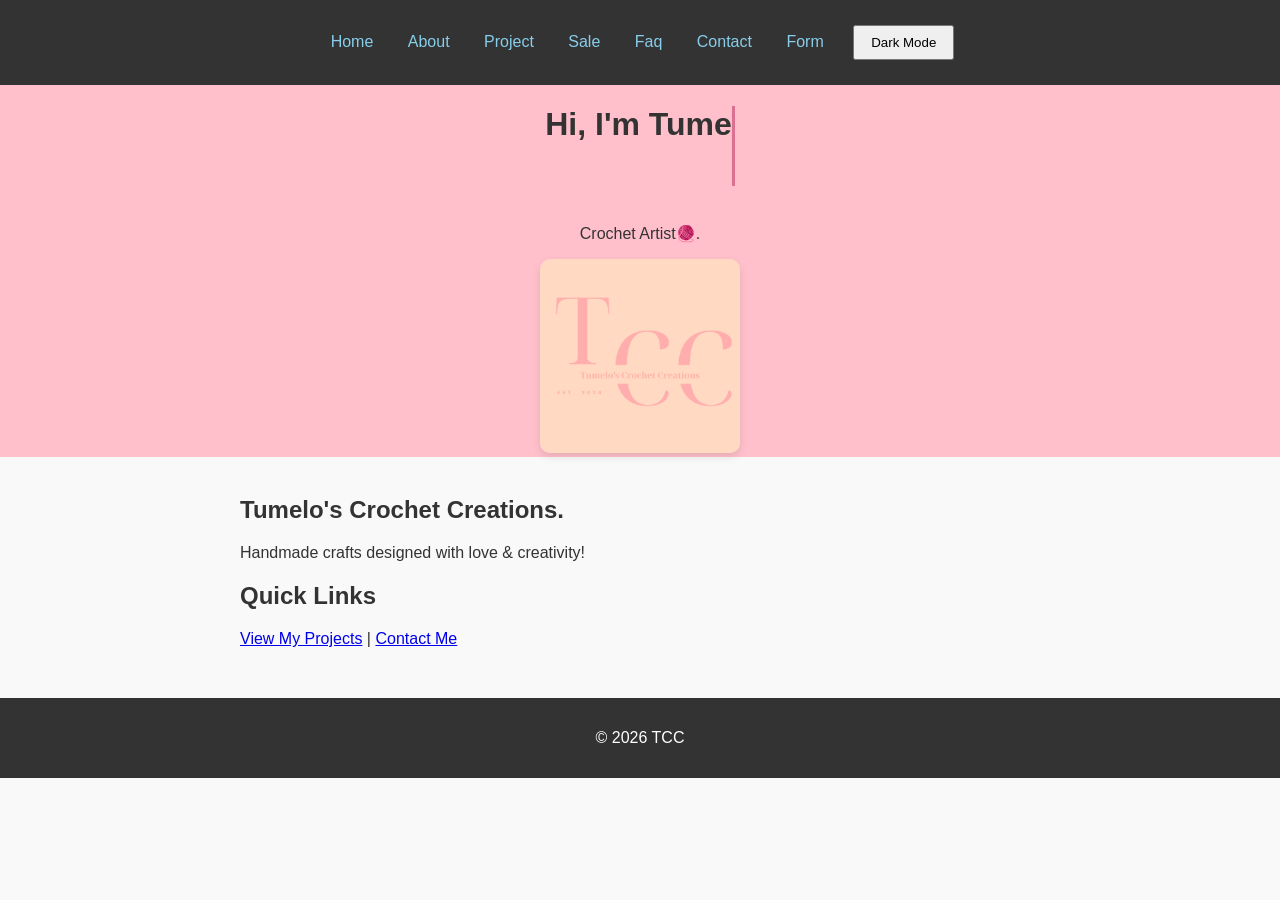
==== index.html @ 7371b625 "Updated content" ====
<!DOCTYPE html>
<html lang="en">
    <head>
        <meta charset="UTF-8">
        <meta name="viewport" content="width=device-width, initial-scale=1.0">
        <title>Tumelo's Crochet Creations</title>
        <link rel="stylesheet" href="styles.css">
        </head>
        <body>
            <header>
                <nav>
     <a href="index.html">Home</a>
    <a href="about.html">About</a>
    <a href="project.html">Project</a>
    <a href="sale.html">Sale</a>
    <a href="faq.html">Faq</a>
    <a href="contact.html">Contact</a>
    <a href="testimonial.html">Form</a>
    <button id="theme-toggle">Dark Mode</button>
</nav>
<h1 id="typing-headline"></h1>
<p>Crochet Artist🧶.</p>
<img src="images/logo.png" width="200">
            </header>
            <main>
                <section>
                    <h2>Tumelo's Crochet Creations.</h2>
                <p>Handmade crafts designed with love & creativity!</p>
                </section>
                <section>
                    <h2>Quick Links</h2>
                    <a href="projects.html">View My Projects</a> |
                    <a href="contact.html">Contact Me</a>
                </section>
            </main>
            <footer>
                <p>&copy; 2026 TCC</p>
            </footer>
            <button id="back-to-top" title="Go to top">↑</button>
            <script src="script.js"></script>
        </body>
</html>
---- styles.css ----
/* Global Styles */
body {
    font-family: Arial, sans-serif;
    margin: 0;
    padding: 0;
    background-color: #f9f9f9;
    color: #333;
    transition: background-color 0.3s, color 0.3s;
}
/* Navigation */
nav {
    background-color: #333;
    padding: 15px;
    text-align: center;
}
nav a {
    color: skyblue ;
    text-decoration: none;
    margin: 0 15px;
}
nav a:hover {
    text-decoration: underline;
}
/* Headers */
header {
    background-color: #FFC0CB;
    color: rgba(255, 255, 255, 0.568)
    padding: 30px;
    text-align: center;
}
/* Main Content */
main {
    padding: 20px;
    max-width: 800px;
    margin: 0 auto;
}
/* Footer */
footer {
    background-color: #333;
    color: white;
    text-align: center;
    padding: 15px;
    margin-top: 30px;
}
/* Images */
img {
    border-radius: 10px;
    box-shadow: 0 4px 8px rgba(0,0,0,0.1);
}
}
/* Accent Links */
a {
    color: #800080; /* accent */
    text-decoration: none;
    font-weight: bold;
}
body.dark-mode {
    background-color: #333333;
    color: #f9f9f9;
}
body.dark-mode nav {
    background-color: #222222;
}
#theme-toggle {
    padding: 8px 16px;
    cursor: pointer;
    margin: 10px;
}
#typing-headline {
    min-height: 80px;
    border-right: 3px solid palevioletred;
    display: inline-block;
    animation: blink 0.75s step-end infinite;
}
@keyframes blink {
    from, to { border-color: transparent; }
    50% { border-color: blue; }
}
#back-to-top {
    display: none;
    position: fixed;
    bottom: 20px;
    right: 20px;
    background-color: red ;
    color: white;
    width: 50px;
    height: 50px;
    border-radius: 50%;
    border: none;
    font-size: 24px;
    cursor: pointer;
    box-shadow: 2px 2px 10px rgba(0,0,0,0.2);
transition: background-color 0.3s;
z-index: 9999;
}
#back-to-top:hover { background-color: red ; }
.filter-btn {
    padding: 8px 16px;
    margin: 5px;
    border: 1px solid blue
    background: white;
    color: #4CAF50;
    cursor: pointer;
    border-radius: 4px;
}
.filter-btn.active {
    background: blue;
    color: white;
}
.project-card {
    transition: all 0.3s;
    margin: 15px 0;
    padding: 15px;
    border: 1px solid #ddd;
    border-radius: 8px;
}
.project-card.hidden {
    display: none;
}
.fun-fact-container {
    margin: 30px 0;
    padding: 20px;
    background-color: #f0f0f0;
    border-radius: 10px;
    text-align: center;
}
#reveal-fact {
    background-color: plum;
    color: white;
    border: none;
    padding: 12px 24px;
    font-size: 16px;
    border-radius: 5px;
    cursor: pointer;
    transition: background-color 0.3s;
}
#reveal-fact:hover {
    background-color: plum;
}
.hidden-fact {
    display: none;
    font-size: 18px;
    margin-top: 20px;
    padding: 15px;
    background-color: white;
    border-radius: 5px;
    animation: fadeIn 0.5s;
}
.hidden-fact.show {
    display: block;
}
@keyframes fadeIn {
    from { opacity: 0; transform: translateY(-10px); }
    to { opacity: 1; transform: translateY(0); }
}
}
#frequently-asked-questions {
    background-color: plum;
    color: white;
    border: none;
    padding: 12px 24px;
    font-size: 16px;
    border-radius: 5px;
    cursor: pointer;
    transition: background-color 0.3s;
}
}
#sale {
    background-color: plum;
    color: white;
    border: none;
    padding: 12px 24px;
    font-size: 16px;
    border-radius: 5px;
    cursor: pointer;
    transition: background-color 0.3s;
}
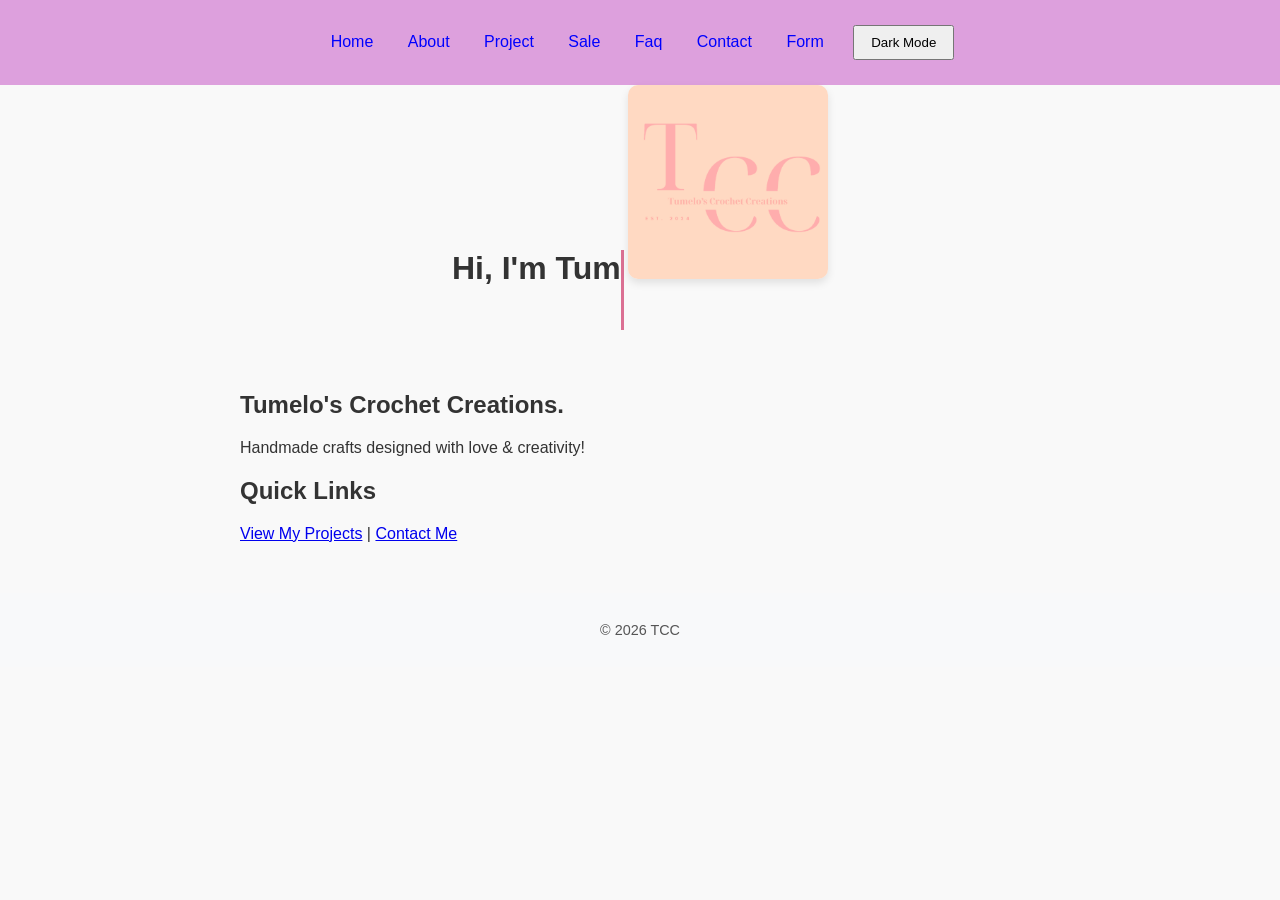
==== commit befe15a5: "Updated content" ====
--- a/index.html
+++ b/index.html
@@ -19,7 +19,6 @@
     <button id="theme-toggle">Dark Mode</button>
 </nav>
 <h1 id="typing-headline"></h1>
-<p>Crochet Artist🧶.</p>
 <img src="images/logo.png" width="200">
             </header>
             <main>
@@ -36,7 +35,6 @@
             <footer>
                 <p>&copy; 2026 TCC</p>
             </footer>
-            <button id="back-to-top" title="Go to top">↑</button>
             <script src="script.js"></script>
         </body>
 </html>
--- a/styles.css
+++ b/styles.css
@@ -9,12 +9,12 @@
 }
 /* Navigation */
 nav {
-    background-color: #333;
+    background-color: plum;
     padding: 15px;
     text-align: center;
 }
 nav a {
-    color: skyblue ;
+    color: blue ;
     text-decoration: none;
     margin: 0 15px;
 }
@@ -23,7 +23,7 @@
 }
 /* Headers */
 header {
-    background-color: #FFC0CB;
+    background-color: #f9f9f9;
     color: rgba(255, 255, 255, 0.568)
     padding: 30px;
     text-align: center;
@@ -36,8 +36,8 @@
 }
 /* Footer */
 footer {
-    background-color: #333;
-    color: white;
+    background-color: #f9f9f9;
+    color: skyblue;
     text-align: center;
     padding: 15px;
     margin-top: 30px;
@@ -55,8 +55,8 @@
     font-weight: bold;
 }
 body.dark-mode {
-    background-color: #333333;
-    color: #f9f9f9;
+    background-color: #f9f9f9;
+    color: #333;
 }
 body.dark-mode nav {
     background-color: #222222;
@@ -74,14 +74,15 @@
 }
 @keyframes blink {
     from, to { border-color: transparent; }
-    50% { border-color: blue; }
+    50% { border-color: #333; 
+    }
 }
 #back-to-top {
     display: none;
     position: fixed;
     bottom: 20px;
     right: 20px;
-    background-color: red ;
+    background-color: purple ;
     color: white;
     width: 50px;
     height: 50px;
@@ -93,7 +94,7 @@
 transition: background-color 0.3s;
 z-index: 9999;
 }
-#back-to-top:hover { background-color: red ; }
+#back-to-top:hover { background-color: purple ; }
 .filter-btn {
     padding: 8px 16px;
     margin: 5px;
@@ -154,8 +155,9 @@
     to { opacity: 1; transform: translateY(0); }
 }
 }
-#frequently-asked-questions {
-    background-color: plum;
+/* Section */
+sec }
+    background-color: #;
     color: white;
     border: none;
     padding: 12px 24px;
@@ -164,9 +166,9 @@
     cursor: pointer;
     transition: background-color 0.3s;
 }
-}
-#sale {
-    background-color: plum;
+/* Div class */
+div }
+    background-color: pink;
     color: white;
     border: none;
     padding: 12px 24px;
@@ -175,3 +177,82 @@
     cursor: pointer;
     transition: background-color 0.3s;
 }
+/* General Page Styling */
+body {
+  font-family: 'Segoe UI', Tahoma, Geneva, Verdana, sans-serif;
+  background-color: #fdfdfd;
+  color: #333;
+  margin: 0;
+  padding: 0;
+}
+/* Navbar */
+.navbar {
+  border-bottom: 2px solid #eee;
+}
+.navbar-brand {
+  font-weight: bold;
+  color: #d63384 !important; /* crochet pink accent */
+}
+.nav-link {
+  color: #555 !important;
+  transition: color 0.3s ease;
+}
+.nav-link:hover {
+  color: #d63384 !important;
+}
+/* Hero Section */
+.hero {
+  background: #ffe6f0;
+  border-bottom: 2px solid #f2f2f2;
+}
+.hero h1 {
+  font-size: 2.2rem;
+  color: #d63384;
+}
+.hero p {
+  font-size: 1.1rem;
+  color: #555;
+}
+/* FAQ Accordion */
+.accordion-button {
+  background-color: #f8f9fa;
+  font-weight: 600;
+  color: #333;
+}
+.accordion-button:not(.collapsed) {
+  background-color: #d63384;
+  color: #fff;
+}
+.accordion-body {
+  background-color: #fff;
+  font-size: 0.95rem;
+  line-height: 1.6;
+}
+/* Sales Page Cards */
+.card {
+  border: 1px solid #eee;
+  transition: transform 0.3s ease, box-shadow 0.3s ease;
+}
+.card:hover {
+  transform: translateY(-5px);
+  box-shadow: 0 6px 12px rgba(0,0,0,0.1);
+}
+.card-title {
+  color: #d63384;
+  font-weight: bold;
+}
+.card-text {
+  font-size: 0.95rem;
+  color: #555;
+}
+.card img {
+  height: 250px;
+  object-fit: cover;
+  border-bottom: 1px solid #eee;
+}
+/* Footer */
+footer {
+  background-color: #f8f9fa;
+  font-size: 0.9rem;
+  color: #555;
+}
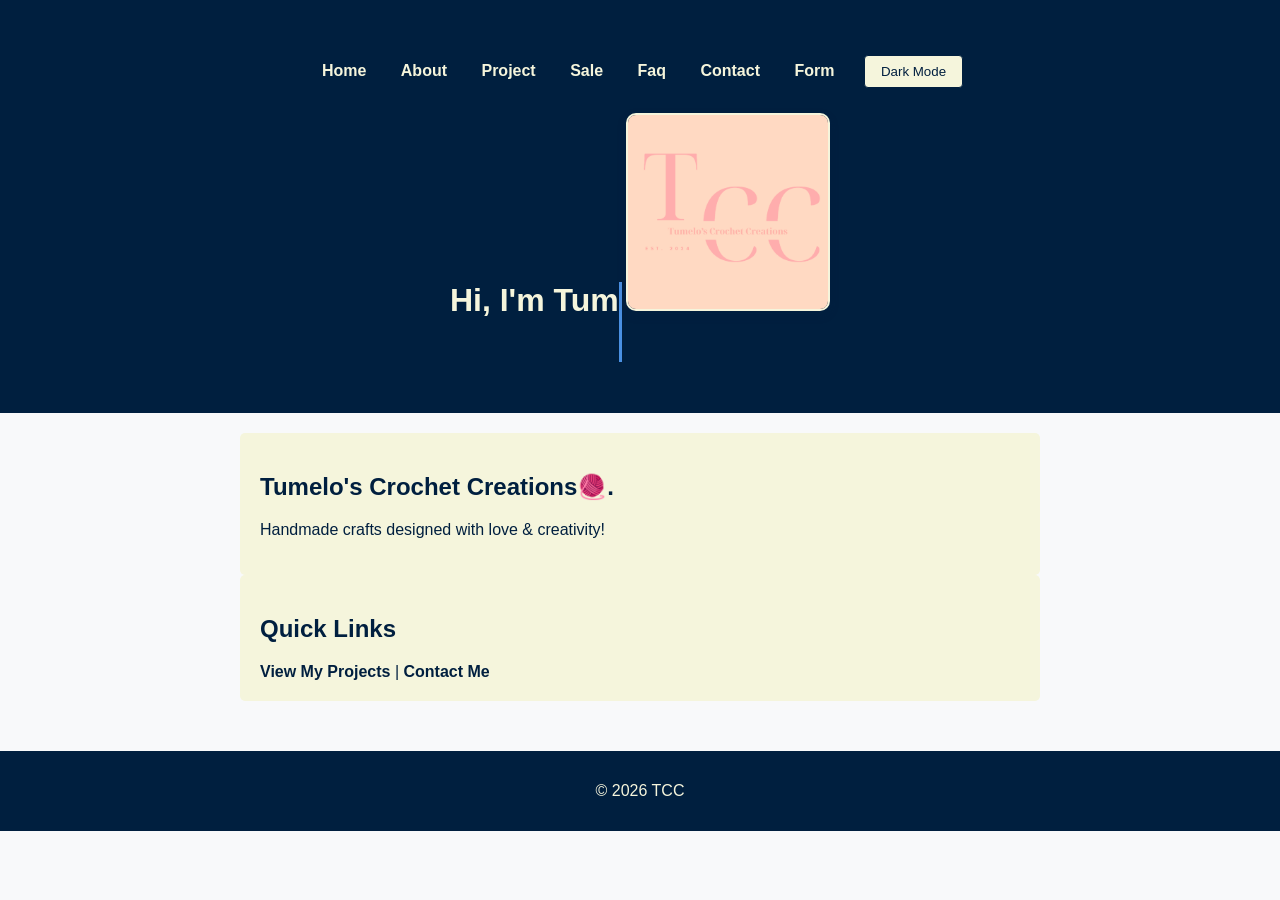
==== commit f4fffac5: "Updated content" ====
--- a/index.html
+++ b/index.html
@@ -3,7 +3,7 @@
     <head>
         <meta charset="UTF-8">
         <meta name="viewport" content="width=device-width, initial-scale=1.0">
-        <title>Tumelo's Crochet Creations</title>
+        <title>Tumelo's Crochet Creations🧶</title>
         <link rel="stylesheet" href="styles.css">
         </head>
         <body>
@@ -23,7 +23,7 @@
             </header>
             <main>
                 <section>
-                    <h2>Tumelo's Crochet Creations.</h2>
+                    <h2>Tumelo's Crochet Creations🧶.</h2>
                 <p>Handmade crafts designed with love & creativity!</p>
                 </section>
                 <section>
--- a/styles.css
+++ b/styles.css
@@ -3,28 +3,29 @@
     font-family: Arial, sans-serif;
     margin: 0;
     padding: 0;
-    background-color: #f9f9f9;
-    color: #333;
+    background-color: #F8F9FA; 
+    color: #333333; 
     transition: background-color 0.3s, color 0.3s;
 }
 /* Navigation */
 nav {
-    background-color: plum;
+    background-color: #001F3F; 
     padding: 15px;
     text-align: center;
 }
 nav a {
-    color: blue ;
+    color: #F5F5DC; 
     text-decoration: none;
     margin: 0 15px;
 }
 nav a:hover {
+    color: #4A90E2; 
     text-decoration: underline;
 }
 /* Headers */
 header {
-    background-color: #f9f9f9;
-    color: rgba(255, 255, 255, 0.568)
+    background-color: #001F3F; 
+    color: #F5F5DC; 
     padding: 30px;
     text-align: center;
 }
@@ -36,54 +37,115 @@
 }
 /* Footer */
 footer {
-    background-color: #f9f9f9;
-    color: skyblue;
+    background-color: #001F3F; 
+    color: #F5F5DC; 
     text-align: center;
     padding: 15px;
     margin-top: 30px;
 }
 /* Images */
 img {
-    border-radius: 10px;
-    box-shadow: 0 4px 8px rgba(0,0,0,0.1);
-}
+    border-radius: 10px; 
+    border: 2px solid #F5F5DC; 
+    box-shadow: 0 4px 8px rgba(0, 31, 63, 0.25); 
+    transition: transform 0.3s ease, box-shadow 0.3s ease;
+}
+/* Hover effect */
+img:hover {
+    transform: scale(1.03); 
+    box-shadow: 0 6px 12px rgba(74, 144, 226, 0.4); 
+}
+/* FAQ Accordion */
+.accordion-button {
+    background-color: #F5F5DC;   
+    font-weight: bold;
+color: #001F3F;              
+    border: 2px solid #001F3F;   
+}
+.accordion-button:focus {
+    box-shadow: none;
+}
+.accordion-item {
+    margin-bottom: 10px;
+    border: none;
+}
+.accordion-body {
+    background-color: #fff;
+    border: 1px solid #4A90E2;   
+    padding: 15px;
+}
+/* Sales Page Cards */
+.card {
+  border: 1px solid #ccc; 
+  transition: transform 0.3s ease, box-shadow 0.3s ease;
+  border-radius: 8px; 
+  overflow: hidden;   
+}
+.card:hover {
+  transform: translateY(-5px);
+  box-shadow: 0 6px 12px rgba(0,0,0,0.15); 
+}
+.card-title {
+  color: #001F3F; 
+  font-weight: bold;
+  margin-bottom: 10px;
+}
+.card-text {
+  font-size: 0.95rem;
+  color: #333333; 
+}
+.card img {
+  height: 250px;
+  width: 100%;         
+  object-fit: cover;    
+  border-bottom: 1px solid #ccc;
 }
 /* Accent Links */
 a {
-    color: #800080; /* accent */
+    color: #001F3F; 
     text-decoration: none;
     font-weight: bold;
 }
+a:hover {
+    color: #4A90E2; 
+}
+/* Dark Mode */
 body.dark-mode {
-    background-color: #f9f9f9;
-    color: #333;
+    background-color: #333333; 
+    color: #F5F5DC; 
 }
 body.dark-mode nav {
-    background-color: #222222;
-}
+    background-color: #001F3F; 
+}
+/* Theme Toggle Button */
 #theme-toggle {
     padding: 8px 16px;
     cursor: pointer;
     margin: 10px;
-}
+    background-color: #F5F5DC;
+    border: 1px solid #001F3F;
+    color: #001F3F;
+    border-radius: 4px;
+}
+/* Typing Headline */
 #typing-headline {
     min-height: 80px;
-    border-right: 3px solid palevioletred;
+    border-right: 3px solid #4A90E2;
     display: inline-block;
     animation: blink 0.75s step-end infinite;
 }
 @keyframes blink {
     from, to { border-color: transparent; }
-    50% { border-color: #333; 
-    }
-}
+    50% { border-color: #333333; }
+}
+/* Back to Top Button */
 #back-to-top {
     display: none;
     position: fixed;
     bottom: 20px;
     right: 20px;
-    background-color: purple ;
-    color: white;
+    background-color: #001F3F; 
+    color: #F5F5DC; 
     width: 50px;
     height: 50px;
     border-radius: 50%;
@@ -91,43 +153,49 @@
     font-size: 24px;
     cursor: pointer;
     box-shadow: 2px 2px 10px rgba(0,0,0,0.2);
-transition: background-color 0.3s;
-z-index: 9999;
-}
-#back-to-top:hover { background-color: purple ; }
+    transition: background-color 0.3s;
+    z-index: 9999;
+}
+#back-to-top:hover {
+    background-color: #4A90E2; 
+}
+/* Filter Buttons */
 .filter-btn {
     padding: 8px 16px;
     margin: 5px;
-    border: 1px solid blue
-    background: white;
-    color: #4CAF50;
+    border: 1px solid #001F3F; 
+    background: #F5F5DC; 
+    color: #001F3F; 
     cursor: pointer;
-    border-radius: 4px;
+border-radius: 4px;
 }
 .filter-btn.active {
-    background: blue;
-    color: white;
-}
+    background: #001F3F; 
+    color: #F5F5DC; 
+}
+/* Project Cards */
 .project-card {
     transition: all 0.3s;
     margin: 15px 0;
     padding: 15px;
-    border: 1px solid #ddd;
+    border: 1px solid #ccc;
     border-radius: 8px;
 }
 .project-card.hidden {
     display: none;
 }
+/* Fun Fact Container */
 .fun-fact-container {
     margin: 30px 0;
     padding: 20px;
-    background-color: #f0f0f0;
+    background-color: #F5F5DC; 
     border-radius: 10px;
     text-align: center;
 }
+/* Reveal Fact Button */
 #reveal-fact {
-    background-color: plum;
-    color: white;
+    background-color: #001F3F; 
+    color: #F5F5DC; 
     border: none;
     padding: 12px 24px;
     font-size: 16px;
@@ -136,14 +204,15 @@
     transition: background-color 0.3s;
 }
 #reveal-fact:hover {
-    background-color: plum;
-}
+background-color: #4A90E2;   
+}
+/* Hidden Fact */
 .hidden-fact {
     display: none;
     font-size: 18px;
     margin-top: 20px;
     padding: 15px;
-    background-color: white;
+    background-color: #fff;
     border-radius: 5px;
     animation: fadeIn 0.5s;
 }
@@ -154,34 +223,31 @@
     from { opacity: 0; transform: translateY(-10px); }
     to { opacity: 1; transform: translateY(0); }
 }
-}
-/* Section */
-sec }
-    background-color: #;
-    color: white;
+/* Section Styling */
+section {
+    background-color: #F5F5DC; 
+    color: #001F3F;            
+    border: none;
+    padding: 20px;
+    font-size: 16px;
+    border-radius: 5px;
+    transition: background-color 0.3s;
+}
+/* Div Styling */
+div {
+    background-color: #F8F9FA; 
+    color: #333333;           
     border: none;
     padding: 12px 24px;
     font-size: 16px;
     border-radius: 5px;
-    cursor: pointer;
-    transition: background-color 0.3s;
-}
-/* Div class */
-div }
-    background-color: pink;
-    color: white;
-    border: none;
-    padding: 12px 24px;
-    font-size: 16px;
-    border-radius: 5px;
-    cursor: pointer;
     transition: background-color 0.3s;
 }
 /* General Page Styling */
 body {
   font-family: 'Segoe UI', Tahoma, Geneva, Verdana, sans-serif;
-  background-color: #fdfdfd;
-  color: #333;
+  background-color: #F8F9FA; 
+  color: #333333;            
   margin: 0;
   padding: 0;
 }
@@ -191,68 +257,65 @@
 }
 .navbar-brand {
   font-weight: bold;
-  color: #d63384 !important; /* crochet pink accent */
+  color: #001F3F 
 }
 .nav-link {
-  color: #555 !important;
+  color: #333333 
   transition: color 0.3s ease;
 }
 .nav-link:hover {
-  color: #d63384 !important;
+  color: #4A90E2 
 }
 /* Hero Section */
 .hero {
-  background: #ffe6f0;
+  background: #F5F5DC; 
   border-bottom: 2px solid #f2f2f2;
 }
 .hero h1 {
   font-size: 2.2rem;
-  color: #d63384;
+  color: #001F3F; 
 }
 .hero p {
   font-size: 1.1rem;
-  color: #555;
-}
-/* FAQ Accordion */
+  color: #333333; 
+}
+/* FAQ Accordion Styling */
 .accordion-button {
-  background-color: #f8f9fa;
-  font-weight: 600;
-  color: #333;
-}
-.accordion-button:not(.collapsed) {
-  background-color: #d63384;
-  color: #fff;
+  background-color: #F5F5DC;   
+  font-weight: bold;           
+  color: #001F3F;              
+  border: 2px solid #001F3F;   
+}
+.accordion-button:focus {
+  box-shadow: none;            
+}
+.accordion-item {
+  margin-bottom: 10px;         
+  border: none;                
 }
 .accordion-body {
-  background-color: #fff;
-  font-size: 0.95rem;
-  line-height: 1.6;
-}
-/* Sales Page Cards */
-.card {
-  border: 1px solid #eee;
-  transition: transform 0.3s ease, box-shadow 0.3s ease;
-}
-.card:hover {
-  transform: translateY(-5px);
-  box-shadow: 0 6px 12px rgba(0,0,0,0.1);
-}
-.card-title {
-  color: #d63384;
-  font-weight: bold;
-}
-.card-text {
-  font-size: 0.95rem;
-  color: #555;
-}
-.card img {
-  height: 250px;
-  object-fit: cover;
-  border-bottom: 1px solid #eee;
-}
-/* Footer */
-footer {
-  background-color: #f8f9fa;
-  font-size: 0.9rem;
-  color: #555;
-}
+  background-color: #fff;      
+  border: 1px solid #4A90E2;  
+  padding: 15px;
+  color: #333333;             
+  /* General list reset */
+ul {
+  list-style-type: none;   
+  margin: 0;
+  padding: 0;
+}
+/* Skills list styling */
+ul li {
+  background-color: #F5F5DC;   
+  color: #001F3F;              
+  font-weight: 500;
+  padding: 8px 12px;
+  margin-bottom: 6px;
+  border-left: 4px solid #4A90E2; 
+  border-radius: 4px;
+  transition: background-color 0.3s ease;
+}
+/* Hover effect */
+ul li:hover {
+  background-color: #F8F9FA;   
+}
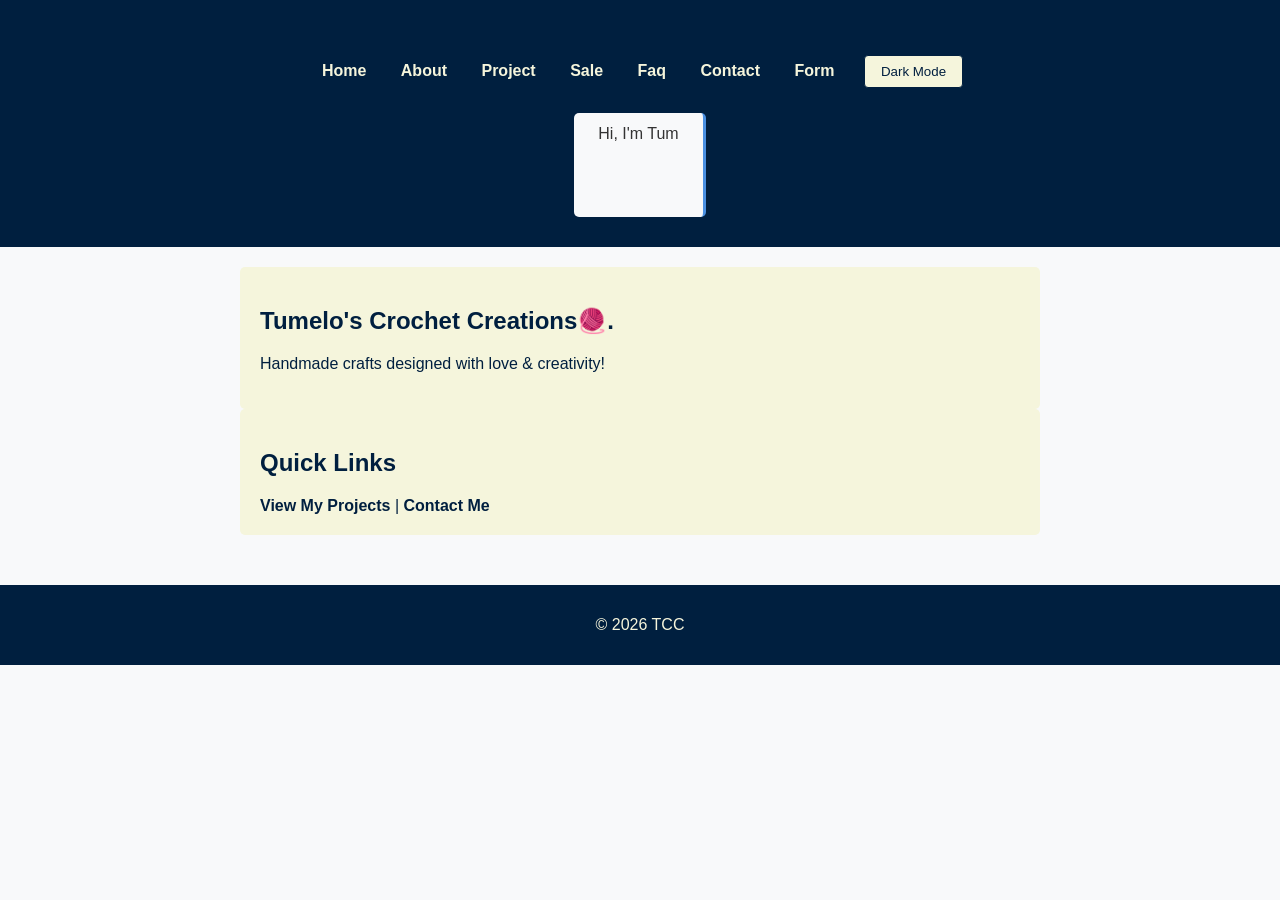
==== commit 35828a86: "Updated content" ====
--- a/index.html
+++ b/index.html
@@ -18,9 +18,11 @@
     <a href="testimonial.html">Form</a>
     <button id="theme-toggle">Dark Mode</button>
 </nav>
-<h1 id="typing-headline"></h1>
-<img src="images/logo.png" width="200">
-            </header>
+<div class="logo-headline"
+<img src="images/logo.png" alt="Tumelo logo" width="200"
+<h1 id="typing-headline">Hi, I'm Tumelo!</h1>
+</div>
+</header>
             <main>
                 <section>
                     <h2>Tumelo's Crochet Creations🧶.</h2>
--- a/styles.css
+++ b/styles.css
@@ -298,14 +298,12 @@
   border: 1px solid #4A90E2;  
   padding: 15px;
   color: #333333;             
-  /* General list reset */
-ul {
+ .skills-list {
   list-style-type: none;   
   margin: 0;
   padding: 0;
 }
-/* Skills list styling */
-ul li {
+ .skills-list li{
   background-color: #F5F5DC;   
   color: #001F3F;              
   font-weight: 500;
@@ -318,4 +316,20 @@
 /* Hover effect */
 ul li:hover {
   background-color: #F8F9FA;   
+}
+.logo-headline {
+  text-align: center; 
+  margin: 20px 0;  
+  border: none;
+  background: transparent;
+}
+.logo-headline img {
+  display: block;       
+  margin: 0 auto;
+}
+#typing-headline {     
+  margin-top: 10px;
+  font-size: 2rem;
+  color: #001F3F;  
+  font-weight: bold;     
 }
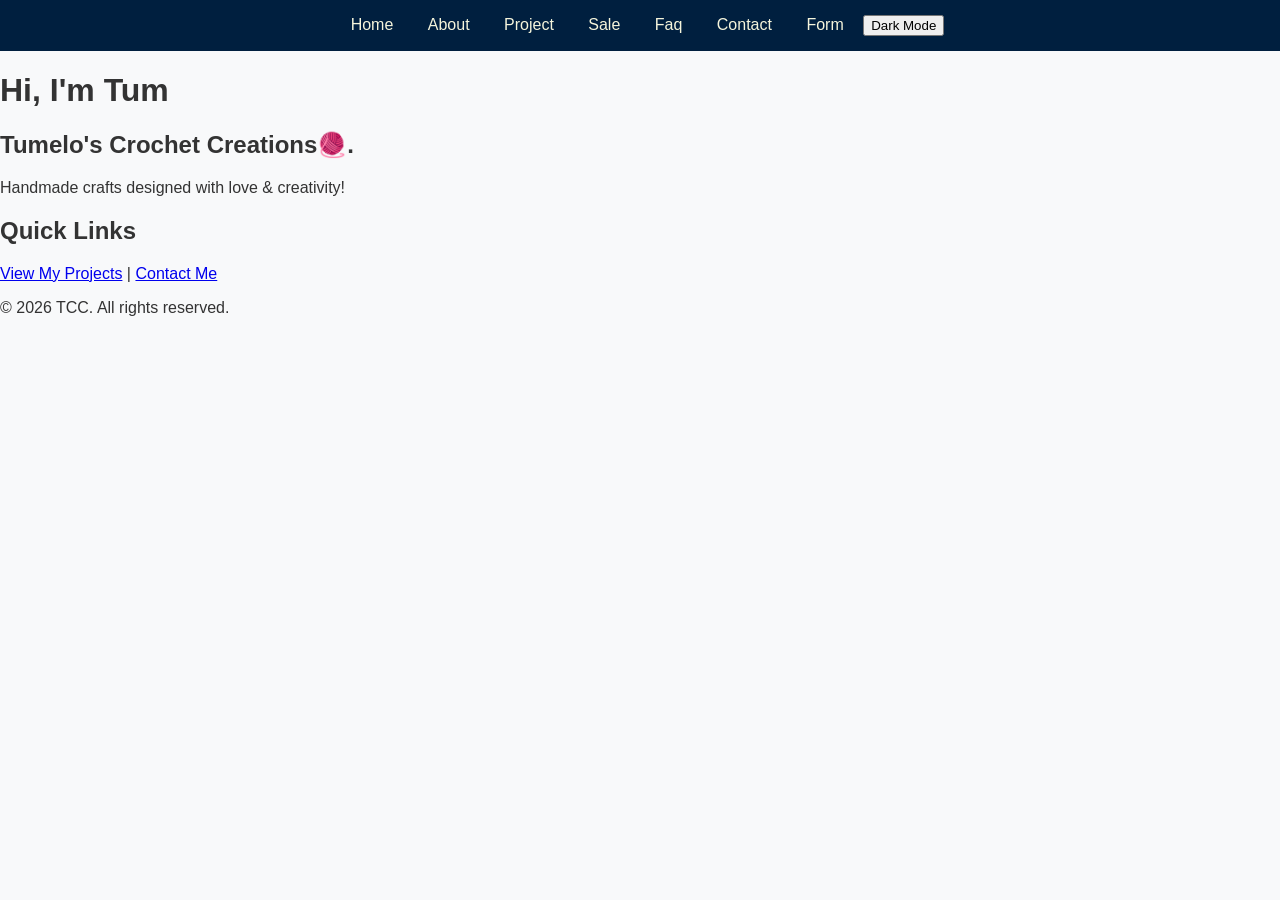
==== commit ca153122: "Updated content" ====
--- a/index.html
+++ b/index.html
@@ -19,8 +19,8 @@
     <button id="theme-toggle">Dark Mode</button>
 </nav>
 <div class="logo-headline"
-<img src="images/logo.png" alt="Tumelo logo" width="200"
-<h1 id="typing-headline">Hi, I'm Tumelo!</h1>
+<img src="images/logo.png" alt="Logo" width="200">
+<h1 id="typing-headline">I'm a crochet artist</h1>
 </div>
 </header>
             <main>
@@ -35,7 +35,7 @@
                 </section>
             </main>
             <footer>
-                <p>&copy; 2026 TCC</p>
+                <p>&copy; 2026 TCC. All rights reserved.</p>
             </footer>
             <script src="script.js"></script>
         </body>
--- a/styles.css
+++ b/styles.css
@@ -22,6 +22,18 @@
     color: #4A90E2; 
     text-decoration: underline;
 }
+.navbar {
+  background-color: #001F3F;   
+  border-bottom: 2px solid #eee;
+  padding: 10px;
+}
+.navbar a {
+  color: #F5F5DC;              
+  text-decoration: none;
+  margin: 0 10px;
+}
+.navbar a:hover {
+  color: #4A90E2;              
 /* Headers */
 header {
     background-color: #001F3F; 
@@ -127,12 +139,21 @@
     color: #001F3F;
     border-radius: 4px;
 }
-/* Typing Headline */
+.logo-headline {
+  text-align: center;       
+  margin: 20px 0;
+  background: none;         
+  border: none;             
+}
+.logo-headline img {
+  display: block;           
+  margin: 0 auto;
+}
 #typing-headline {
-    min-height: 80px;
-    border-right: 3px solid #4A90E2;
-    display: inline-block;
-    animation: blink 0.75s step-end infinite;
+  margin-top: 10px;
+  font-size: 2rem;
+  color: #001F3F;           
+  font-weight: bold;
 }
 @keyframes blink {
     from, to { border-color: transparent; }
@@ -167,7 +188,7 @@
     background: #F5F5DC; 
     color: #001F3F; 
     cursor: pointer;
-border-radius: 4px;
+    border-radius: 4px;
 }
 .filter-btn.active {
     background: #001F3F; 
@@ -253,7 +274,9 @@
 }
 /* Navbar */
 .navbar {
+     background-color: #001F3F;
   border-bottom: 2px solid #eee;
+  padding: 10px;
 }
 .navbar-brand {
   font-weight: bold;
@@ -332,4 +355,18 @@
   font-size: 2rem;
   color: #001F3F;  
   font-weight: bold;     
+}
+.card-title {
+  font-weight: bold;     
+  color: #001F3F;        
+  text-align: center;    
+  margin-bottom: 10px;
+}
+.card-text {
+  background-color: #F5F5DC; 
+  color: #333333;            
+  padding: 10px;
+  border-radius: 6px;
+  font-size: 1rem;
+  line-height: 1.4;
 }
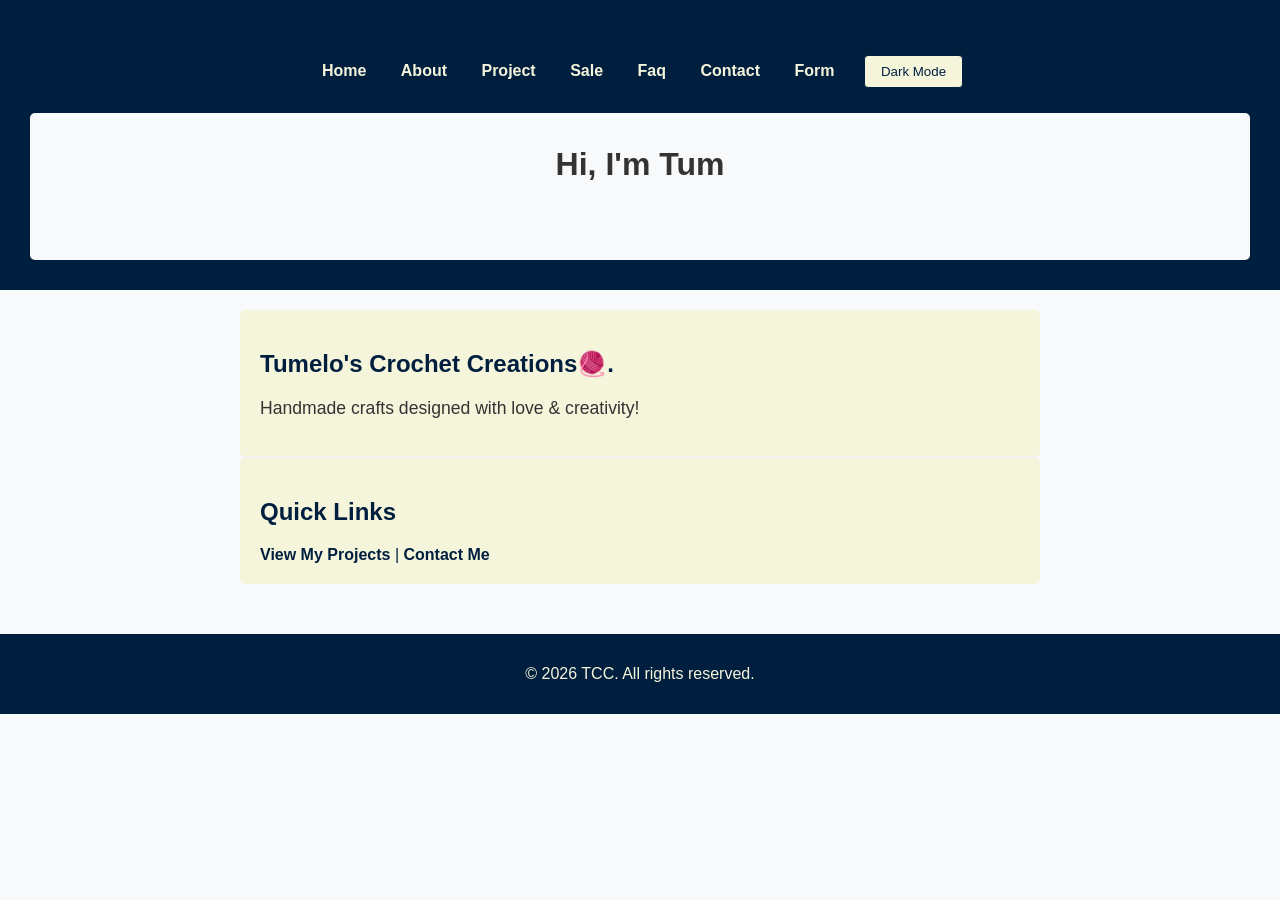
==== commit 80a60d68: "Updated content" ====
--- a/index.html
+++ b/index.html
@@ -24,7 +24,7 @@
 </div>
 </header>
             <main>
-                <section>
+                <section class="hero">
                     <h2>Tumelo's Crochet Creations🧶.</h2>
                 <p>Handmade crafts designed with love & creativity!</p>
                 </section>
--- a/styles.css
+++ b/styles.css
@@ -21,19 +21,7 @@
 nav a:hover {
     color: #4A90E2; 
     text-decoration: underline;
-}
-.navbar {
-  background-color: #001F3F;   
-  border-bottom: 2px solid #eee;
-  padding: 10px;
-}
-.navbar a {
-  color: #F5F5DC;              
-  text-decoration: none;
-  margin: 0 10px;
-}
-.navbar a:hover {
-  color: #4A90E2;              
+}          
 /* Headers */
 header {
     background-color: #001F3F; 
@@ -123,37 +111,24 @@
 }
 /* Dark Mode */
 body.dark-mode {
-    background-color: #333333; 
-    color: #F5F5DC; 
+background-color: #F5F5DC ;
+color: #333333;
 }
 body.dark-mode nav {
-    background-color: #001F3F; 
+  background-color: #001F3F;
 }
 /* Theme Toggle Button */
 #theme-toggle {
-    padding: 8px 16px;
-    cursor: pointer;
-    margin: 10px;
-    background-color: #F5F5DC;
-    border: 1px solid #001F3F;
-    color: #001F3F;
-    border-radius: 4px;
-}
-.logo-headline {
-  text-align: center;       
-  margin: 20px 0;
-  background: none;         
-  border: none;             
-}
-.logo-headline img {
-  display: block;           
-  margin: 0 auto;
+  padding: 8px 16px;
+  cursor: pointer;
+  margin: 10px;
+  background-color: #F5F5DC;
+  border: 1px solid #001F3F;
+  color: #001F3F;
+  border-radius: 4px;
 }
 #typing-headline {
-  margin-top: 10px;
-  font-size: 2rem;
-  color: #001F3F;           
-  font-weight: bold;
+  min-height: 80px;
 }
 @keyframes blink {
     from, to { border-color: transparent; }
@@ -357,7 +332,7 @@
   font-weight: bold;     
 }
 .card-title {
-  font-weight: bold;     
+  font-weight: bold;    
   color: #001F3F;        
   text-align: center;    
   margin-bottom: 10px;
@@ -369,4 +344,33 @@
   border-radius: 6px;
   font-size: 1rem;
   line-height: 1.4;
+}
+body {
+  background-image: url("images/top\ view\ of\ scattered\ colored\ yarn\ b.jpg");
+  background-size: cover;       /* makes it fill the screen */
+  background-position: center;  /* centers the image */
+  background-attachment: fixed; /* keeps it still when scrolling */
+}
+.hero {
+  background-image: url("images/top\ view\ of\ scattered\ colored\ yarn\ b.jpg");
+  background-size: cover;
+  background-position: center;
+  padding: 60px;
+  color: #fff; /* light text for contrast */
+}
+.hero {
+  background: url("images/top\ view\ of\ scattered\ colored\ yarn\ b.jpg") center/cover no-repeat;
+  position: relative;
+}
+
+.hero::before {
+  content: "";
+  position: absolute;
+  inset: 0;
+  background-color: rgba(0,0,0,0.5); /* dark overlay */
+}
+
+.hero h1, .hero p {
+  position: relative; /* keeps text above overlay */
+  color: #F5F5DC;     /* beige text */
 }
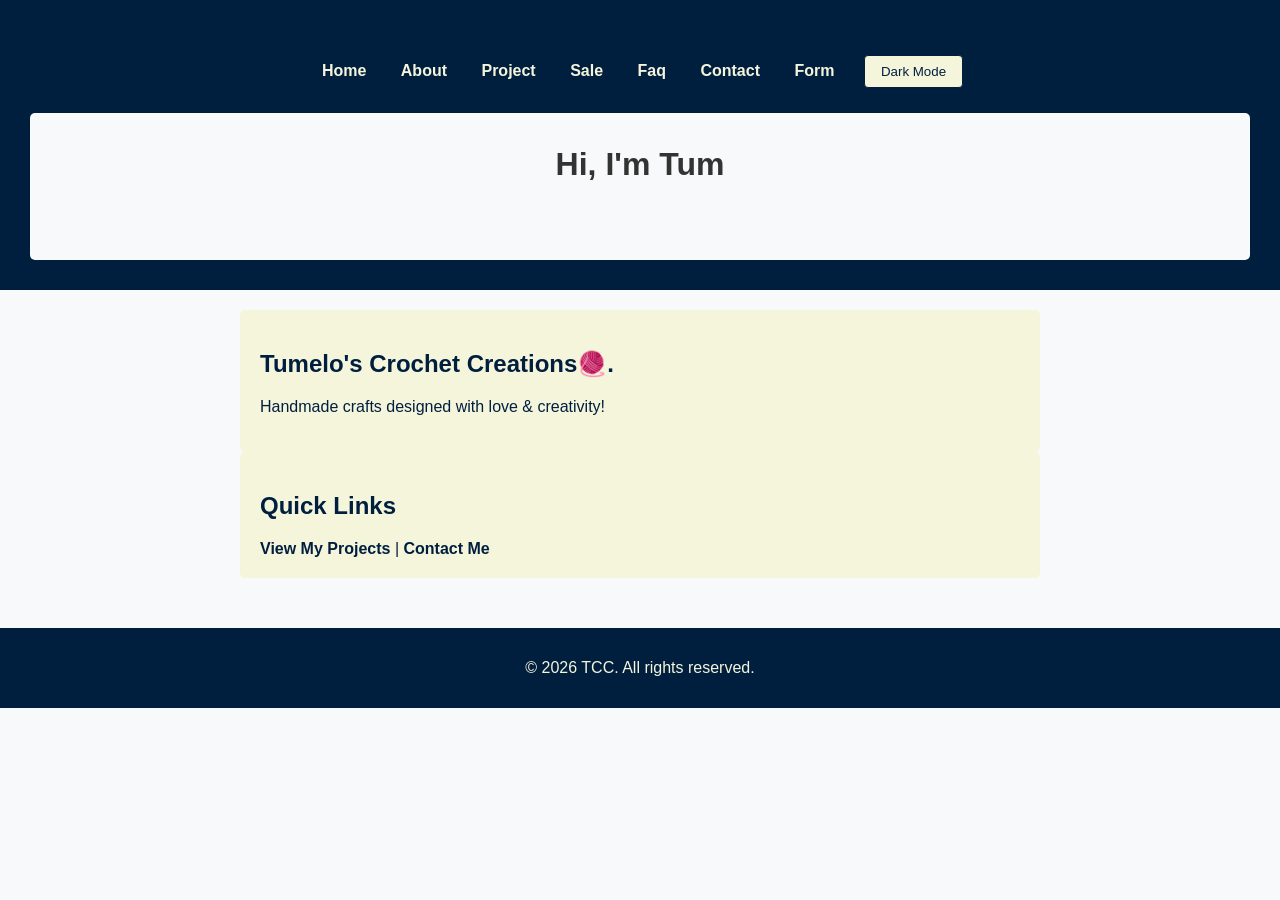
==== commit 583bdd2c: "Updated content" ====
--- a/index.html
+++ b/index.html
@@ -24,7 +24,7 @@
 </div>
 </header>
             <main>
-                <section class="hero">
+                <section>
                     <h2>Tumelo's Crochet Creations🧶.</h2>
                 <p>Handmade crafts designed with love & creativity!</p>
                 </section>
--- a/styles.css
+++ b/styles.css
@@ -346,31 +346,27 @@
   line-height: 1.4;
 }
 body {
-  background-image: url("images/top\ view\ of\ scattered\ colored\ yarn\ b.jpg");
-  background-size: cover;       /* makes it fill the screen */
-  background-position: center;  /* centers the image */
-  background-attachment: fixed; /* keeps it still when scrolling */
-}
-.hero {
-  background-image: url("images/top\ view\ of\ scattered\ colored\ yarn\ b.jpg");
+  background: url("images/download\ \(5\).jpg") no-repeat center center fixed;
   background-size: cover;
-  background-position: center;
+}
+.about {
+  background: url("images/download\ \(5\).jpg") center/cover no-repeat;
   padding: 60px;
-  color: #fff; /* light text for contrast */
-}
-.hero {
-  background: url("images/top\ view\ of\ scattered\ colored\ yarn\ b.jpg") center/cover no-repeat;
+  color: #fff; 
+}
+.about {
   position: relative;
+  background: url("images/download\ \(5\).jpg") center/cover no-repeat;
 }
 
-.hero::before {
+.about::before {
   content: "";
   position: absolute;
   inset: 0;
   background-color: rgba(0,0,0,0.5); /* dark overlay */
 }
 
-.hero h1, .hero p {
+.about h1, .about p {
   position: relative; /* keeps text above overlay */
-  color: #F5F5DC;     /* beige text */
+  color: #F5F5DC;     /* beige text for branding */
 }
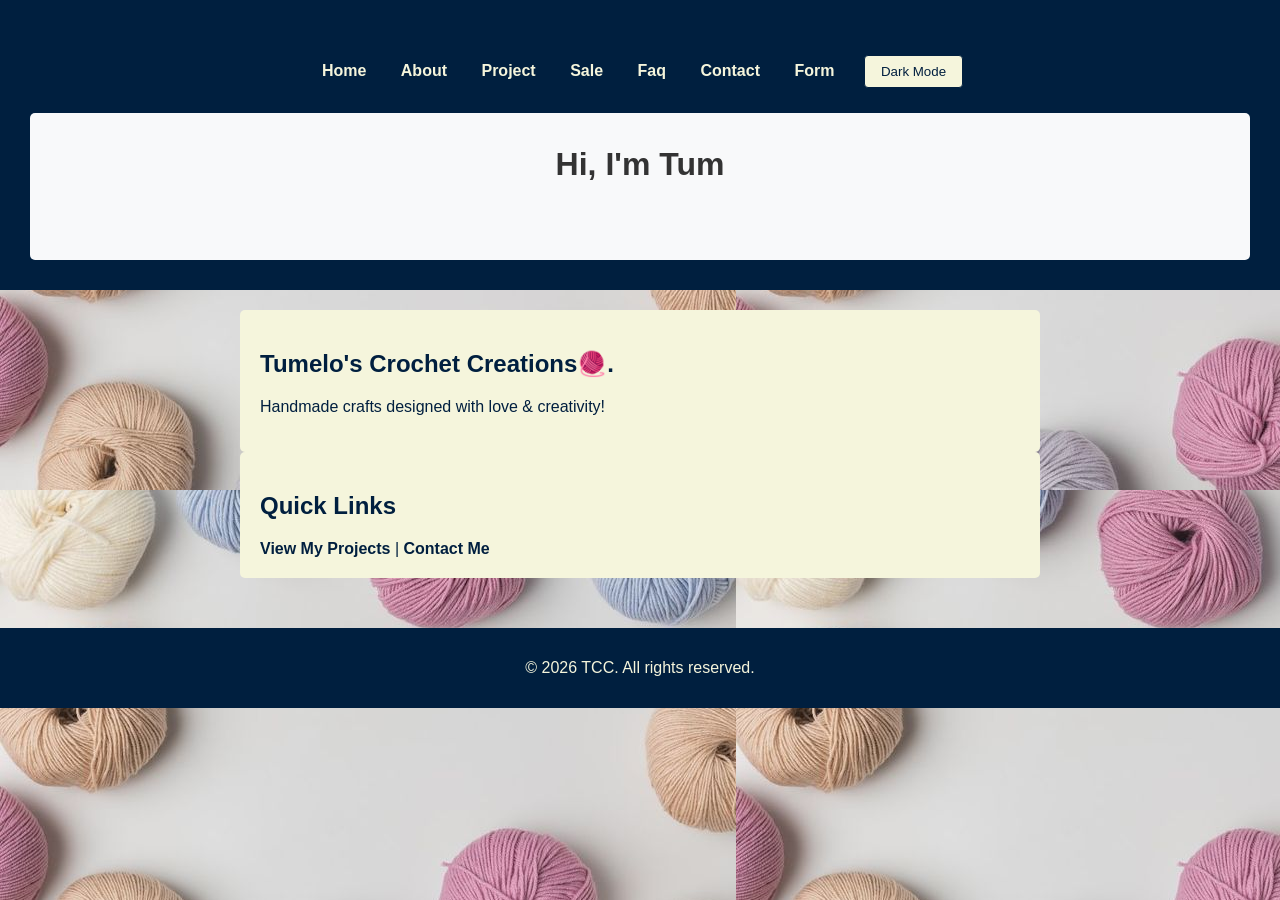
==== commit b24b9091: "Updated HTML pages and added style" ====
--- a/index.html
+++ b/index.html
@@ -38,5 +38,6 @@
                 <p>&copy; 2026 TCC. All rights reserved.</p>
             </footer>
             <script src="script.js"></script>
+            <body style="background-image: url('images/top\ view\ of\ scattered\ colored\ yarn\ b.jpg');"></body>
         </body>
-</html>+</html> 
--- a/styles.css
+++ b/styles.css
@@ -1,13 +1,11 @@
-/* Global Styles */
 body {
     font-family: Arial, sans-serif;
     margin: 0;
     padding: 0;
-    background-color: #F8F9FA; 
+    background-color: #F8F9FA;
     color: #333333; 
     transition: background-color 0.3s, color 0.3s;
 }
-/* Navigation */
 nav {
     background-color: #001F3F; 
     padding: 15px;
@@ -22,20 +20,17 @@
     color: #4A90E2; 
     text-decoration: underline;
 }          
-/* Headers */
 header {
     background-color: #001F3F; 
-    color: #F5F5DC; 
+    color: #F5F5DC;
     padding: 30px;
     text-align: center;
 }
-/* Main Content */
 main {
-    padding: 20px;
-    max-width: 800px;
-    margin: 0 auto;
-}
-/* Footer */
+  padding: 20px;
+  max-width: 800px;
+  margin: 0 auto;
+}
 footer {
     background-color: #001F3F; 
     color: #F5F5DC; 
@@ -43,19 +38,16 @@
     padding: 15px;
     margin-top: 30px;
 }
-/* Images */
 img {
     border-radius: 10px; 
     border: 2px solid #F5F5DC; 
     box-shadow: 0 4px 8px rgba(0, 31, 63, 0.25); 
     transition: transform 0.3s ease, box-shadow 0.3s ease;
 }
-/* Hover effect */
 img:hover {
     transform: scale(1.03); 
     box-shadow: 0 6px 12px rgba(74, 144, 226, 0.4); 
 }
-/* FAQ Accordion */
 .accordion-button {
     background-color: #F5F5DC;   
     font-weight: bold;
@@ -74,7 +66,6 @@
     border: 1px solid #4A90E2;   
     padding: 15px;
 }
-/* Sales Page Cards */
 .card {
   border: 1px solid #ccc; 
   transition: transform 0.3s ease, box-shadow 0.3s ease;
@@ -100,7 +91,6 @@
   object-fit: cover;    
   border-bottom: 1px solid #ccc;
 }
-/* Accent Links */
 a {
     color: #001F3F; 
     text-decoration: none;
@@ -109,7 +99,6 @@
 a:hover {
     color: #4A90E2; 
 }
-/* Dark Mode */
 body.dark-mode {
 background-color: #F5F5DC ;
 color: #333333;
@@ -117,7 +106,6 @@
 body.dark-mode nav {
   background-color: #001F3F;
 }
-/* Theme Toggle Button */
 #theme-toggle {
   padding: 8px 16px;
   cursor: pointer;
@@ -134,7 +122,6 @@
     from, to { border-color: transparent; }
     50% { border-color: #333333; }
 }
-/* Back to Top Button */
 #back-to-top {
     display: none;
     position: fixed;
@@ -155,7 +142,6 @@
 #back-to-top:hover {
     background-color: #4A90E2; 
 }
-/* Filter Buttons */
 .filter-btn {
     padding: 8px 16px;
     margin: 5px;
@@ -169,18 +155,6 @@
     background: #001F3F; 
     color: #F5F5DC; 
 }
-/* Project Cards */
-.project-card {
-    transition: all 0.3s;
-    margin: 15px 0;
-    padding: 15px;
-    border: 1px solid #ccc;
-    border-radius: 8px;
-}
-.project-card.hidden {
-    display: none;
-}
-/* Fun Fact Container */
 .fun-fact-container {
     margin: 30px 0;
     padding: 20px;
@@ -188,7 +162,6 @@
     border-radius: 10px;
     text-align: center;
 }
-/* Reveal Fact Button */
 #reveal-fact {
     background-color: #001F3F; 
     color: #F5F5DC; 
@@ -202,7 +175,6 @@
 #reveal-fact:hover {
 background-color: #4A90E2;   
 }
-/* Hidden Fact */
 .hidden-fact {
     display: none;
     font-size: 18px;
@@ -219,9 +191,8 @@
     from { opacity: 0; transform: translateY(-10px); }
     to { opacity: 1; transform: translateY(0); }
 }
-/* Section Styling */
 section {
-    background-color: #F5F5DC; 
+  background-color: #F5F5DC;
     color: #001F3F;            
     border: none;
     padding: 20px;
@@ -229,7 +200,6 @@
     border-radius: 5px;
     transition: background-color 0.3s;
 }
-/* Div Styling */
 div {
     background-color: #F8F9FA; 
     color: #333333;           
@@ -239,7 +209,6 @@
     border-radius: 5px;
     transition: background-color 0.3s;
 }
-/* General Page Styling */
 body {
   font-family: 'Segoe UI', Tahoma, Geneva, Verdana, sans-serif;
   background-color: #F8F9FA; 
@@ -247,7 +216,6 @@
   margin: 0;
   padding: 0;
 }
-/* Navbar */
 .navbar {
      background-color: #001F3F;
   border-bottom: 2px solid #eee;
@@ -264,7 +232,6 @@
 .nav-link:hover {
   color: #4A90E2 
 }
-/* Hero Section */
 .hero {
   background: #F5F5DC; 
   border-bottom: 2px solid #f2f2f2;
@@ -277,7 +244,6 @@
   font-size: 1.1rem;
   color: #333333; 
 }
-/* FAQ Accordion Styling */
 .accordion-button {
   background-color: #F5F5DC;   
   font-weight: bold;           
@@ -311,7 +277,6 @@
   border-radius: 4px;
   transition: background-color 0.3s ease;
 }
-/* Hover effect */
 ul li:hover {
   background-color: #F8F9FA;   
 }
@@ -345,28 +310,3 @@
   font-size: 1rem;
   line-height: 1.4;
 }
-body {
-  background: url("images/download\ \(5\).jpg") no-repeat center center fixed;
-  background-size: cover;
-}
-.about {
-  background: url("images/download\ \(5\).jpg") center/cover no-repeat;
-  padding: 60px;
-  color: #fff; 
-}
-.about {
-  position: relative;
-  background: url("images/download\ \(5\).jpg") center/cover no-repeat;
-}
-
-.about::before {
-  content: "";
-  position: absolute;
-  inset: 0;
-  background-color: rgba(0,0,0,0.5); /* dark overlay */
-}
-
-.about h1, .about p {
-  position: relative; /* keeps text above overlay */
-  color: #F5F5DC;     /* beige text for branding */
-}
